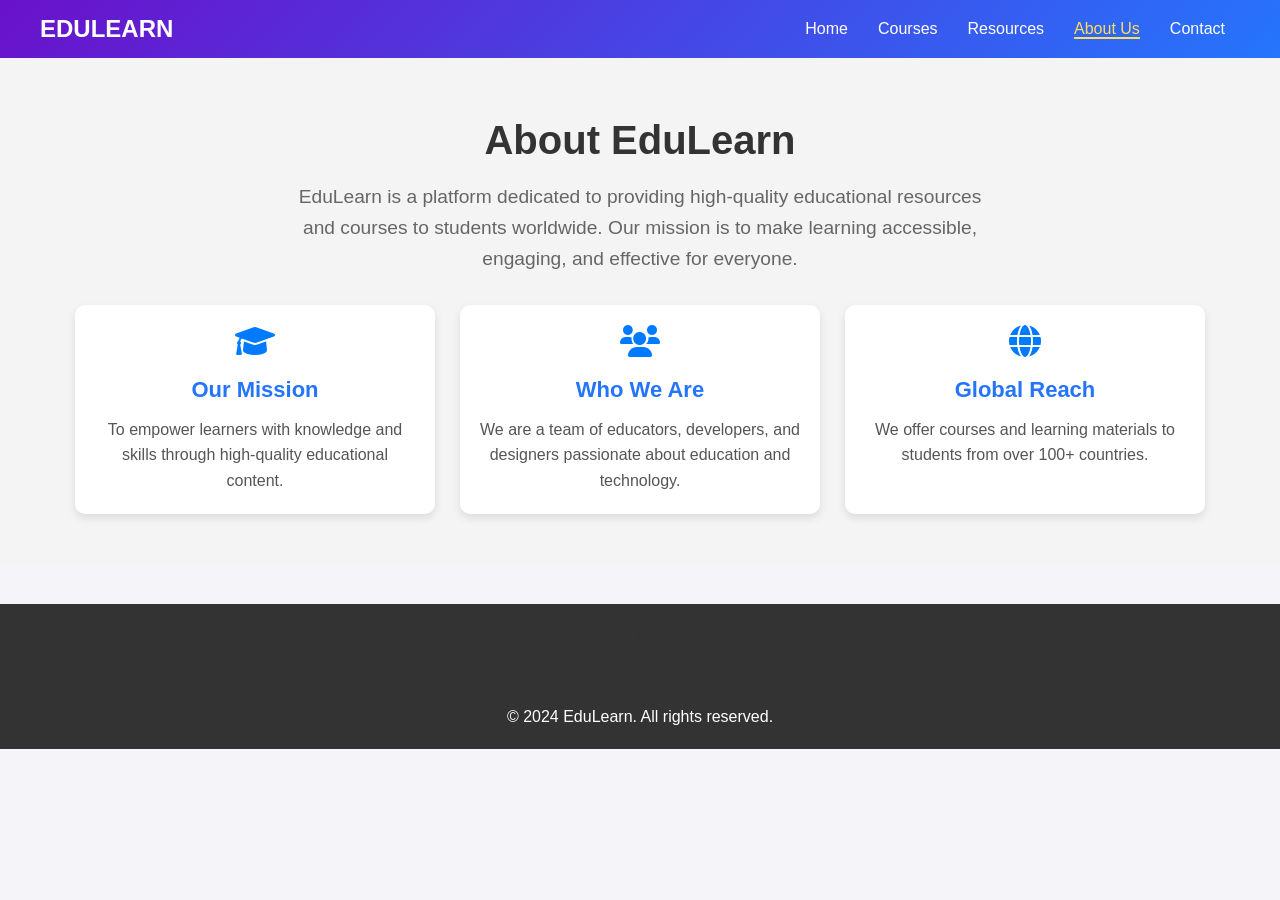
==== about.html @ 11815b31 "eduction web-site" ====
<!DOCTYPE html>
<html lang="en">
<head>
    <meta charset="UTF-8">
    <meta name="viewport" content="width=device-width, initial-scale=1.0">
    <title>EduLearn - About Us</title>
    <link rel="stylesheet" href="styles.css">  
    <link rel="stylesheet" href="https://cdnjs.cloudflare.com/ajax/libs/font-awesome/6.0.0/css/all.min.css" integrity="sha512-9usAa10IRO0HhonpyAIVpjrylPvoDwiPUiKdWk5t3PyolY1cOd4DSE0Ga+ri4AuTroPR5aQvXU9xC6qOPnzFeg==" crossorigin="anonymous" referrerpolicy="no-referrer" />
</head>
<body>

    <!-- Header -->
    <header>
        <nav>
            <div class="logo">EduLearn</div>
            <ul>
                <li><a href="index.html">Home</a></li>
                <li><a href="courses.html">Courses</a></li>
                <li><a href="resources.html">Resources</a></li>
                <li><a href="about.html" class="active">About Us</a></li>
                <li><a href="contact.html">Contact</a></li>
            </ul>
        </nav>
    </header>

    <!-- About Section -->
    <section class="about">
        <div class="about-content">
            <h1>About EduLearn</h1>
            <p>EduLearn is a platform dedicated to providing high-quality educational resources and courses to students worldwide. Our mission is to make learning accessible, engaging, and effective for everyone.</p>
        </div>

        <div class="about-grid">
            <div class="about-box">
                <i class="fas fa-graduation-cap"></i>
                <h2>Our Mission</h2>
                <p>To empower learners with knowledge and skills through high-quality educational content.</p>
            </div>
            <div class="about-box">
                <i class="fas fa-users"></i>
                <h2>Who We Are</h2>
                <p>We are a team of educators, developers, and designers passionate about education and technology.</p>
            </div>
            <div class="about-box">
                <i class="fas fa-globe"></i>
                <h2>Global Reach</h2>
                <p>We offer courses and learning materials to students from over 100+ countries.</p>
            </div>
        </div>
    </section>

    <!-- Footer -->
    <footer>
        <div class="contact-info">
            <a href="tel:+91-YOUR-NUMBER"><i class="fas fa-phone"></i> +91-YOUR-NUMBER</a>
            <div class="social-links">
                <a href="https://www.instagram.com/YOUR_INSTAGRAM_USERNAME" target="_blank"><i class="fab fa-instagram"></i></a>
                <a href="https://github.com/YOUR_GITHUB_USERNAME" target="_blank"><i class="fab fa-github"></i></a>
                <a href="https://www.facebook.com/YOUR_FACEBOOK_USERNAME" target="_blank"><i class="fab fa-facebook"></i></a>
                <a href="https://twitter.com/YOUR_TWITTER_USERNAME" target="_blank"><i class="fab fa-twitter"></i></a>
            </div>
            <p>&copy; 2024 EduLearn. All rights reserved.</p>
        </div>
    </footer>
    
    <script src="script.js"></script>


</body>
</html>
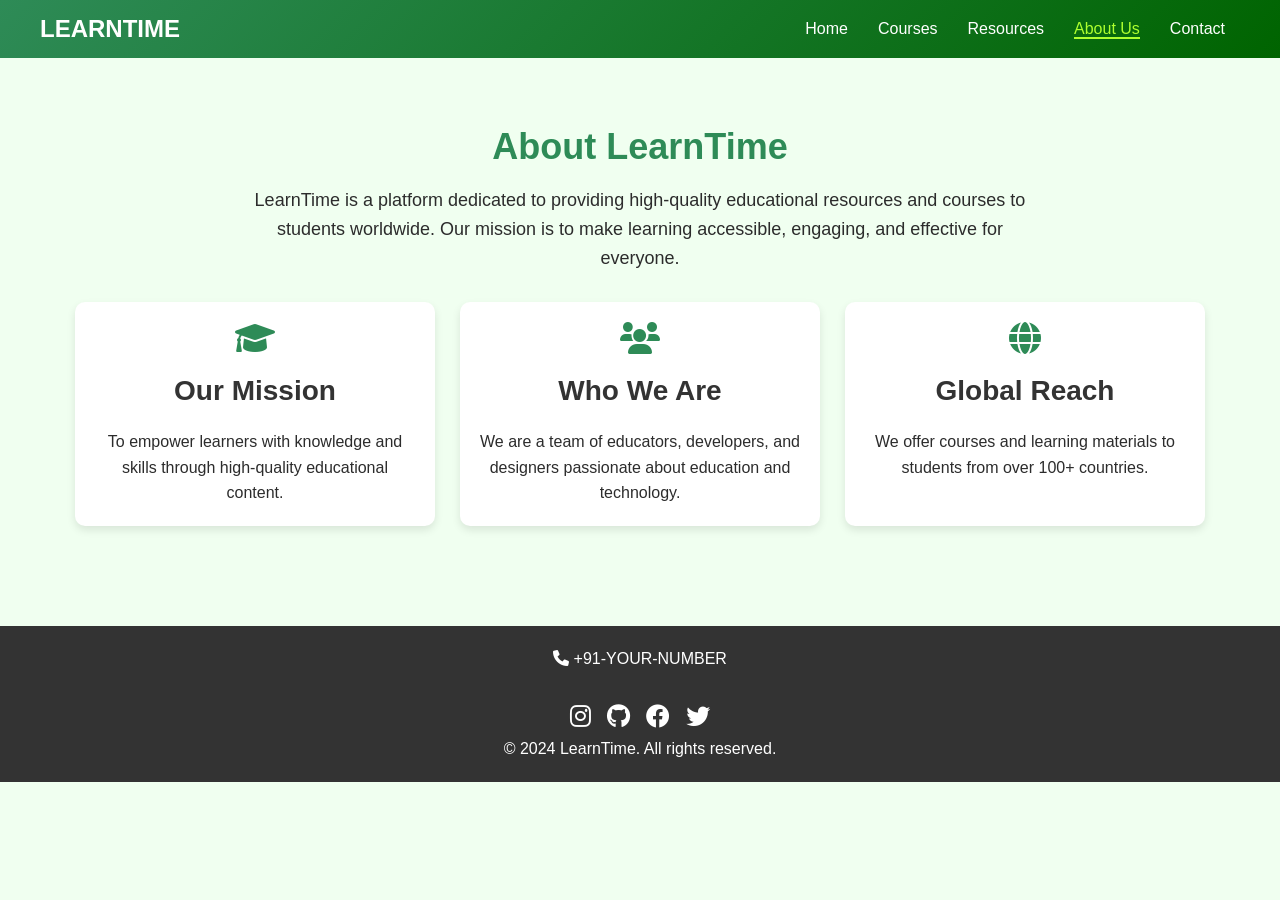
==== commit e2609ff2: "add" ====
--- a/about.html
+++ b/about.html
@@ -3,7 +3,7 @@
 <head>
     <meta charset="UTF-8">
     <meta name="viewport" content="width=device-width, initial-scale=1.0">
-    <title>EduLearn - About Us</title>
+    <title>LearnTime - About Us</title>
     <link rel="stylesheet" href="styles.css">  
     <link rel="stylesheet" href="https://cdnjs.cloudflare.com/ajax/libs/font-awesome/6.0.0/css/all.min.css" integrity="sha512-9usAa10IRO0HhonpyAIVpjrylPvoDwiPUiKdWk5t3PyolY1cOd4DSE0Ga+ri4AuTroPR5aQvXU9xC6qOPnzFeg==" crossorigin="anonymous" referrerpolicy="no-referrer" />
 </head>
@@ -12,7 +12,7 @@
     <!-- Header -->
     <header>
         <nav>
-            <div class="logo">EduLearn</div>
+            <div class="logo">LearnTime</div>
             <ul>
                 <li><a href="index.html">Home</a></li>
                 <li><a href="courses.html">Courses</a></li>
@@ -26,8 +26,8 @@
     <!-- About Section -->
     <section class="about">
         <div class="about-content">
-            <h1>About EduLearn</h1>
-            <p>EduLearn is a platform dedicated to providing high-quality educational resources and courses to students worldwide. Our mission is to make learning accessible, engaging, and effective for everyone.</p>
+            <h1>About LearnTime</h1>
+            <p>LearnTime is a platform dedicated to providing high-quality educational resources and courses to students worldwide. Our mission is to make learning accessible, engaging, and effective for everyone.</p>
         </div>
 
         <div class="about-grid">
@@ -59,7 +59,7 @@
                 <a href="https://www.facebook.com/YOUR_FACEBOOK_USERNAME" target="_blank"><i class="fab fa-facebook"></i></a>
                 <a href="https://twitter.com/YOUR_TWITTER_USERNAME" target="_blank"><i class="fab fa-twitter"></i></a>
             </div>
-            <p>&copy; 2024 EduLearn. All rights reserved.</p>
+            <p>&copy; 2024 LearnTime. All rights reserved.</p>
         </div>
     </footer>
     
--- a/styles.css
+++ b/styles.css
@@ -0,0 +1,920 @@
+html, body, h1, h2, h3, h4, h5, h6, p, ul, ol, li, form, input, textarea, button {
+    margin: 0;
+    padding: 0;
+    border: 0;
+}
+
+:root {
+    --primary-color: #2E8B57;
+    --secondary-color: #006400;
+    --accent-color: #ADFF2F;
+    --text-color: #2C2C2C;
+    --background-color: #F0FFF0;
+    --box-shadow: 0 4px 6px rgba(0, 0, 0, 0.1);
+    --transition: 0.3s ease;
+}
+
+body {
+    font-family: 'Poppins', sans-serif;
+    background-color: var(--background-color);
+    color: var(--text-color);
+    line-height: 1.6;
+}
+
+a {
+    text-decoration: none;
+    color: inherit;
+    transition: var(--transition);
+}
+
+header {
+    background: linear-gradient(135deg, var(--primary-color), var(--secondary-color));
+    color: white;
+    padding: 10px 0;
+    box-shadow: var(--box-shadow);
+}
+
+nav {
+    display: flex;
+    justify-content: space-between;
+    align-items: center;
+    padding: 0 20px;
+    max-width: 1200px;
+    margin: 0 auto;
+}
+
+nav .logo {
+    font-size: 24px;
+    font-weight: 700;
+    text-transform: uppercase;
+    transition: var(--transition);
+}
+
+nav .logo:hover {
+    color: var(--accent-color);
+}
+
+nav ul {
+    list-style: none;
+    display: flex;
+}
+
+nav ul li {
+    margin: 0 15px;
+}
+
+nav ul li a {
+    color: white;
+    font-weight: 500;
+}
+
+nav ul li a:hover {
+    color: var(--accent-color);
+}
+
+nav ul li a.active {
+    color: var(--accent-color);
+    border-bottom: 2px solid var(--accent-color);
+}
+
+.banner {
+    text-align: center;
+    padding: 100px 20px;
+    background: url('assets/banner.jpg') no-repeat center center/cover;
+    color: white;
+    position: relative;
+}
+
+.banner h1 {
+    font-size: 48px;
+    animation: fadeInDown 1.5s ease;
+}
+
+.banner p {
+    font-size: 20px;
+    animation: fadeInUp 1.5s ease;
+    margin-bottom: 20px;
+}
+
+.banner .cta-button {
+    display: inline-block;
+    padding: 15px 30px;
+    background-color: var(--accent-color);
+    color: var(--primary-color);
+    border-radius: 5px;
+    font-weight: bold;
+    transition: var(--transition);
+}
+
+.banner .cta-button:hover {
+    background-color: #BFFF00;
+    color: var(--secondary-color);
+}
+
+@keyframes fadeInDown {
+    from {
+        opacity: 0;
+        transform: translateY(-50px);
+    }
+    to {
+        opacity: 1;
+        transform: translateY(0);
+    }
+}
+
+@keyframes fadeInUp {
+    from {
+        opacity: 0;
+        transform: translateY(50px);
+    }
+    to {
+        opacity: 1;
+        transform: translateY(0);
+    }
+}
+
+.featured-courses {
+    padding: 40px 20px;
+    text-align: center;
+    background: white;
+    margin: 20px;
+    border-radius: 10px;
+    box-shadow: var(--box-shadow);
+}
+
+.featured-courses h2 {
+    font-size: 32px;
+    margin-bottom: 20px;
+}
+
+.course-list {
+    display: flex;
+    justify-content: space-around;
+    flex-wrap: wrap;
+}
+
+.course-card {
+    width: 250px;
+    background: white;
+    border-radius: 10px;
+    overflow: hidden;
+    box-shadow: var(--box-shadow);
+    transition: transform var(--transition), box-shadow var(--transition), background-color 0.3s ease;
+    text-align: center;
+    padding-bottom: 20px;
+}
+
+.course-card:hover {
+    transform: translateY(-10px);
+    box-shadow: 0 8px 12px rgba(0, 0, 0, 0.2);
+    background-color: var(--background-color);
+}
+
+.course-card img {
+    width: 100%;
+    height: 200px;
+    object-fit: cover;
+}
+
+.course-card h3 {
+    font-size: 20px;
+    margin: 15px 0 10px;
+    color: var(--primary-color);
+    transition: color var(--transition);
+}
+
+.course-card:hover h3 {
+    color: var(--secondary-color);
+}
+
+.course-card p {
+    font-size: 14px;
+    color: #777;
+    margin-bottom: 10px;
+    transition: color var(--transition);
+}
+
+.course-card:hover p {
+    color: var(--text-color);
+}
+
+.course-card button {
+    padding: 10px 20px;
+    background: var(--primary-color);
+    color: white;
+    border: none;
+    border-radius: 5px;
+    cursor: pointer;
+    transition: background var(--transition), transform 0.2s ease;
+}
+
+.course-card button:hover {
+    background: var(--secondary-color);
+    transform: scale(1.05);
+}
+
+footer {
+    text-align: center;
+    padding: 20px;
+    background: #333;
+    color: white;
+    margin-top: 40px;
+}
+
+@media (max-width: 768px) {
+    .course-card {
+        width: 100%;
+    }
+
+    nav ul {
+        flex-direction: column;
+        align-items: center;
+    }
+
+    .banner h1 {
+        font-size: 36px;
+    }
+
+    .banner p {
+        font-size: 18px;
+    }
+}
+
+.resources {
+    max-width: 1100px;
+    margin: 20px auto;
+    padding: 20px;
+    text-align: center;
+}
+
+h2 {
+    color: #333;
+    font-size: 28px;
+    margin-bottom: 15px;
+}
+
+/* Search Bar */
+#search {
+    width: 80%;
+    max-width: 400px;
+    padding: 10px;
+    border: 2px solid #007bff;
+    border-radius: 5px;
+    font-size: 16px;
+    margin-bottom: 20px;
+}
+
+/* Resource Cards */
+.resource-list {
+    display: grid;
+    grid-template-columns: repeat(auto-fit, minmax(250px, 1fr));
+    gap: 20px;
+    padding: 10px;
+}
+
+.resource-card {
+    background: white;
+    border-radius: 10px;
+    box-shadow: 0px 4px 8px rgba(0, 0, 0, 0.1);
+    padding: 20px;
+    text-align: center;
+    transition: 0.3s ease-in-out;
+}
+
+.resource-card:hover {
+    transform: translateY(-5px);
+    background-color: #2E8B57; /* Change background color on hover */
+    color: white; /* Change text color on hover */
+}
+
+.resource-card h3 {
+    font-size: 20px;
+    color: #333;
+    transition: color 0.3s;
+}
+
+.resource-card p {
+    font-size: 14px;
+    color: #666;
+    margin: 10px 0;
+    transition: color 0.3s;
+}
+
+/* Change text color when hovered */
+.resource-card:hover h3,
+.resource-card:hover p {
+    color: white;
+}
+
+/* Download Button */
+.resource-card a {
+    display: inline-block;
+    padding: 8px 15px;
+    background: #003a28;
+    color: white;
+    text-decoration: none;
+    border-radius: 5px;
+    font-size: 14px;
+    transition: 0.3s;
+}
+
+.resource-card a:hover {
+    background: #0056b3; /* Darker blue on hover */
+}
+
+/* Footer */
+footer {
+    text-align: center;
+    background: #007bff;
+    color: white;
+    padding: 10px;
+    margin-top: 20px;
+}
+
+
+.about {
+    text-align: center;
+    padding: 60px 20px;
+    background: var(--background-color);
+}
+
+.about-content {
+    max-width: 800px;
+    margin: 0 auto;
+}
+
+.about-content h1 {
+    font-size: 36px;
+    color: var(--primary-color);
+    margin-bottom: 10px;
+}
+
+.about-content p {
+    font-size: 18px;
+    color: var(--text-color);
+    line-height: 1.6;
+    margin-bottom: 30px;
+}
+
+.about-grid {
+    display: flex;
+    justify-content: center;
+    gap: 25px;
+    margin-top: 30px;
+    flex-wrap: wrap;
+}
+
+.about-box {
+    background-color: white;
+    padding: 20px;
+    border-radius: 10px;
+    box-shadow: 0 4px 8px rgba(0, 0, 0, 0.1);
+    text-align: center;
+    width: 320px;
+    transition: background-color 0.4s ease, color 0.4s ease, transform 0.3s ease;
+}
+
+.about-box i {
+    font-size: 2rem;
+    margin-bottom: 15px;
+    color: var(--primary-color);
+    transition: color var(--transition);
+}
+
+.about-box:hover {
+    background-color: var(--primary-color);
+    color: white;
+    transform: translateY(-5px);
+}
+
+.about-box:hover i {
+    color: white;
+}
+
+@media (max-width: 768px) {
+    .about-grid {
+        flex-direction: column;
+        align-items: center;
+    }
+}
+
+.contact {
+    display: flex;
+    justify-content: center;
+    align-items: center;
+    min-height: 80vh;
+    padding: 20px;
+}
+
+.contact-form-card {
+    background-color: white;
+    border-radius: 10px;
+    box-shadow: var(--box-shadow);
+    padding: 30px;
+    width: 500px;
+    opacity: 0;
+    transform: translateY(20px);
+    transition: opacity 0.5s ease, transform 0.5s ease;
+}
+
+.contact-form-card.show {
+    opacity: 1;
+    transform: translateY(0);
+}
+
+.contact-form-card h2 {
+    background-color: var(--primary-color);
+    color: white;
+    padding: 15px;
+    margin-bottom: 20px;
+    border-radius: 10px 10px 0 0;
+    text-align: center;
+}
+
+.contact-form-card input,
+.contact-form-card textarea {
+    width: 100%;
+    padding: 12px;
+    margin-bottom: 15px;
+    border: 1px solid var(--primary-color);
+    border-radius: 5px;
+    font-size: 16px;
+    transition: var(--transition);
+}
+
+.contact-form-card button {
+    background-color: var(--primary-color);
+    color: white;
+    font-size: 16px;
+    font-weight: bold;
+    padding: 12px;
+    border: none;
+    border-radius: 5px;
+    cursor: pointer;
+    transition: var(--transition);
+}
+
+.contact-form-card button:hover {
+    background-color: var(--secondary-color);
+}
+#success-message {
+    margin-top: 15px;
+    color: var(--primary-color);
+    font-weight: bold;
+    text-align: center;
+}
+
+.contact-info {
+    display: flex;
+    flex-direction: column;
+    align-items: center;
+}
+
+.contact-info a {
+    text-decoration: none;
+    color: white;
+    font-size: 16px;
+    margin-bottom: 10px;
+    transition: var(--transition);
+}
+
+.contact-info a:hover {
+    color: var(--accent-color);
+}
+
+.social-links {
+    display: flex;
+    justify-content: center;
+    margin-top: 1rem;
+}
+
+.social-links a {
+    margin: 0 0.5rem;
+    color: white;
+    font-size: 1.5rem;
+    transition: var(--transition);
+}
+
+.social-links a:hover {
+    color: var(--accent-color);
+}
+
+@media (max-width: 768px) {
+    .contact-form-card {
+        width: 90%;
+        padding: 20px;
+    }
+
+    .contact-form-card h2 {
+        font-size: 20px;
+    }
+}
+
+.index-container {
+    display: flex;
+    flex-direction: column;
+    align-items: center;
+    justify-content: center;
+    height: 80vh;
+    text-align: center;
+    padding: 20px;
+}
+
+.index-container h1 {
+    font-size: 50px;
+    color: var(--primary-color);
+    margin-bottom: 10px;
+}
+
+.index-container p {
+    font-size: 20px;
+    color: var(--text-color);
+    margin-bottom: 20px;
+}
+
+.index-container .explore-btn {
+    padding: 12px 25px;
+    font-size: 18px;
+    font-weight: bold;
+    background-color: var(--primary-color);
+    color: white;
+    border: none;
+    border-radius: 5px;
+    cursor: pointer;
+    transition: var(--transition);
+}
+
+.index-container .explore-btn:hover {
+    background-color: var(--secondary-color);
+}
+.featured-courses {
+    padding: 40px 20px;
+    text-align: center;
+    background: white;
+    margin: 20px;
+    border-radius: 10px;
+    box-shadow: var(--box-shadow);
+}
+
+.featured-courses h2 {
+    font-size: 32px;
+    margin-bottom: 20px;
+    color: var(--primary-color);
+}
+
+.course-list {
+    display: flex;
+    justify-content: center;
+    flex-wrap: wrap;
+    gap: 20px;
+}
+
+.course-card {
+    width: 250px;
+    background: white;
+    border-radius: 10px;
+    overflow: hidden;
+    box-shadow: var(--box-shadow);
+    transition: transform var(--transition), box-shadow var(--transition);
+    text-align: center;
+    padding-bottom: 20px;
+}
+
+.course-card:hover {
+    transform: translateY(-10px);
+    box-shadow: 0 8px 12px rgba(0, 0, 0, 0.2);
+}
+
+.course-card img {
+    width: 100%;
+    height: 180px;
+    object-fit: cover;
+}
+
+.course-card h3 {
+    font-size: 20px;
+    margin: 15px 0 10px;
+    color: var(--primary-color);
+}
+
+.course-card p {
+    font-size: 14px;
+    color: #777;
+    margin-bottom: 10px;
+}
+
+.course-card button {
+    padding: 10px 20px;
+    background: var(--primary-color);
+    color: white;
+    border: none;
+    border-radius: 5px;
+    cursor: pointer;
+    transition: background var(--transition);
+}
+
+.course-card button:hover {
+    background: var(--secondary-color);
+}
+
+@media (max-width: 768px) {
+    .course-list {
+        flex-direction: column;
+        align-items: center;
+    }
+}
+.about {
+    text-align: center;
+    padding: 60px 20px;
+    background: var(--background-color);
+}
+
+.about-content {
+    max-width: 800px;
+    margin: 0 auto;
+}
+
+.about-content h1 {
+    font-size: 36px;
+    color: var(--primary-color);
+    margin-bottom: 10px;
+}
+
+.about-content p {
+    font-size: 18px;
+    color: var(--text-color);
+    line-height: 1.6;
+    margin-bottom: 30px;
+}
+
+.about-grid {
+    display: flex;
+    justify-content: center;
+    gap: 25px;
+    margin-top: 30px;
+    flex-wrap: wrap;
+}
+
+.about-box {
+    background-color: white;
+    padding: 20px;
+    border-radius: 10px;
+    box-shadow: 0 4px 8px rgba(0, 0, 0, 0.1);
+    text-align: center;
+    width: 320px;
+    transition: background-color 0.4s ease, color 0.4s ease, transform 0.3s ease;
+}
+
+.about-box i {
+    font-size: 2rem;
+    margin-bottom: 15px;
+    color: var(--primary-color);
+}
+
+.about-box:hover {
+    background-color: var(--primary-color);
+    color: white;
+    transform: translateY(-5px);
+}
+
+.about-box:hover i {
+    color: white;
+}
+
+@media (max-width: 768px) {
+    .about-grid {
+        flex-direction: column;
+        align-items: center;
+    }
+}
+
+.contact {
+    display: flex;
+    justify-content: center;
+    align-items: center;
+    min-height: 80vh;
+    padding: 20px;
+}
+
+.contact-form-card {
+    background-color:  #ffffff;
+    border-radius: 10px;
+
+    box-shadow: var(--box-shadow);
+    padding: 30px;
+    width: 500px;
+    opacity: 0;
+    transform: translateY(20px);
+    transition: opacity 0.5s ease, transform 0.5s ease;
+}
+
+.contact-form-card.show {
+    opacity: 1;
+    transform: translateY(0);
+}
+
+.contact-form-card h2 {
+    background-color: var(--primary-color);
+    color: white;
+    padding: 15px;
+    margin-bottom: 20px;
+    border-radius: 10px 10px 0 0;
+    text-align: center;
+}
+
+.contact-form-card form {
+    display: flex;
+    flex-direction: column;
+}
+
+.contact-form-card label {
+    font-size: 14px;
+    margin-bottom: 5px;
+    font-weight: bold;
+    color: var(--primary-color);
+}
+
+.contact-form-card input,
+.contact-form-card textarea {
+    width: 95%;
+    padding: 12px;
+    margin-bottom: 15px;
+    border: 1px solid var(--primary-color);
+    border-radius: 5px;
+    font-size: 16px;
+    transition: var(--transition);
+}
+
+.contact-form-card input:focus,
+.contact-form-card textarea:focus {
+    border-color: var(--accent-color);
+    outline: none;
+    box-shadow: 0 0 10px rgba(173, 255, 47, 0.5);
+}
+
+.contact-form-card textarea {
+    resize: none;
+    height: 120px;
+}
+
+.contact-form-card button {
+    background-color: var(--primary-color);
+    color: white;
+    font-size: 16px;
+    font-weight: bold;
+    padding: 12px;
+    border: none;
+    border-radius: 5px;
+    cursor: pointer;
+    transition: var(--transition);
+}
+
+.contact-form-card button:hover {
+    background-color: var(--secondary-color);
+}
+
+#success-message {
+    margin-top: 15px;
+    color: var(--primary-color);
+    font-weight: bold;
+    text-align: center;
+}
+
+footer {
+    text-align: center;
+    padding: 20px;
+    background: #333;
+    color: white;
+    margin-top: 40px;
+}
+
+.contact-info {
+    display: flex;
+    flex-direction: column;
+    align-items: center;
+}
+
+.contact-info a {
+    text-decoration: none;
+    color: white;
+    font-size: 16px;
+    margin-bottom: 10px;
+    transition: var(--transition);
+}
+
+.contact-info a:hover {
+    color: var(--accent-color);
+}
+
+.social-links {
+    display: flex;
+    justify-content: center;
+    margin-top: 1rem;
+}
+
+.social-links a {
+    margin: 0 0.5rem;
+    color: white;
+    font-size: 1.5rem;
+    transition: var(--transition);
+}
+
+.social-links a:hover {
+    color: var(--accent-color);
+}
+
+@media (max-width: 768px) {
+    .contact-form-card {
+        width: 90%;
+        padding: 20px;
+    }
+
+    .contact-form-card h2 {
+        font-size: 20px;
+    }
+}
+
+
+
+.course-container {
+    text-align: center;
+    padding: 20px;
+}
+
+.course-image {
+    width: 100%;
+    max-width: 600px;
+    border-radius: 10px;
+    margin-bottom: 20px;
+}
+
+button {
+    padding: 10px 20px;
+    background-color: #28a745;
+    color: white;
+    border: none;
+    cursor: pointer;
+    font-size: 16px;
+    margin-top: 10px;
+    border-radius: 5px;
+}
+
+button:hover {
+    background-color: #218838;
+}
+
+.topics-card {
+    max-width: 600px;
+    background-color: #f9f9f9;
+    padding: 20px;
+    margin: 20px auto;
+    border-radius: 8px;
+    box-shadow: 0px 0px 10px rgba(0, 0, 0, 0.1);
+}
+
+.topics-card h4 {
+    text-align: center;
+    margin-bottom: 10px;
+}
+
+.topics-card ul {
+    list-style: none;
+    padding: 0;
+}
+
+.topics-card li {
+    padding: 8px 0;
+    border-bottom: 1px solid #ddd;
+}
+
+.topics-card li:last-child {
+    border-bottom: none;
+}
+
+.quiz-container {
+    max-width: 600px;
+    margin: 40px auto;
+    background: #f9f9f9;
+    padding: 20px;
+    border-radius: 10px;
+    box-shadow: 0px 0px 10px rgba(0, 0, 0, 0.1);
+}
+
+.quiz-question {
+    padding: 10px 0;
+}
+
+button {
+    padding: 10px 20px;
+    background-color: #28a745;
+    color: white;
+    border: none;
+    cursor: pointer;
+    font-size: 16px;
+    margin-top: 10px;
+    border-radius: 5px;
+}
+
+button:hover {
+    background-color: #218838;
+}
